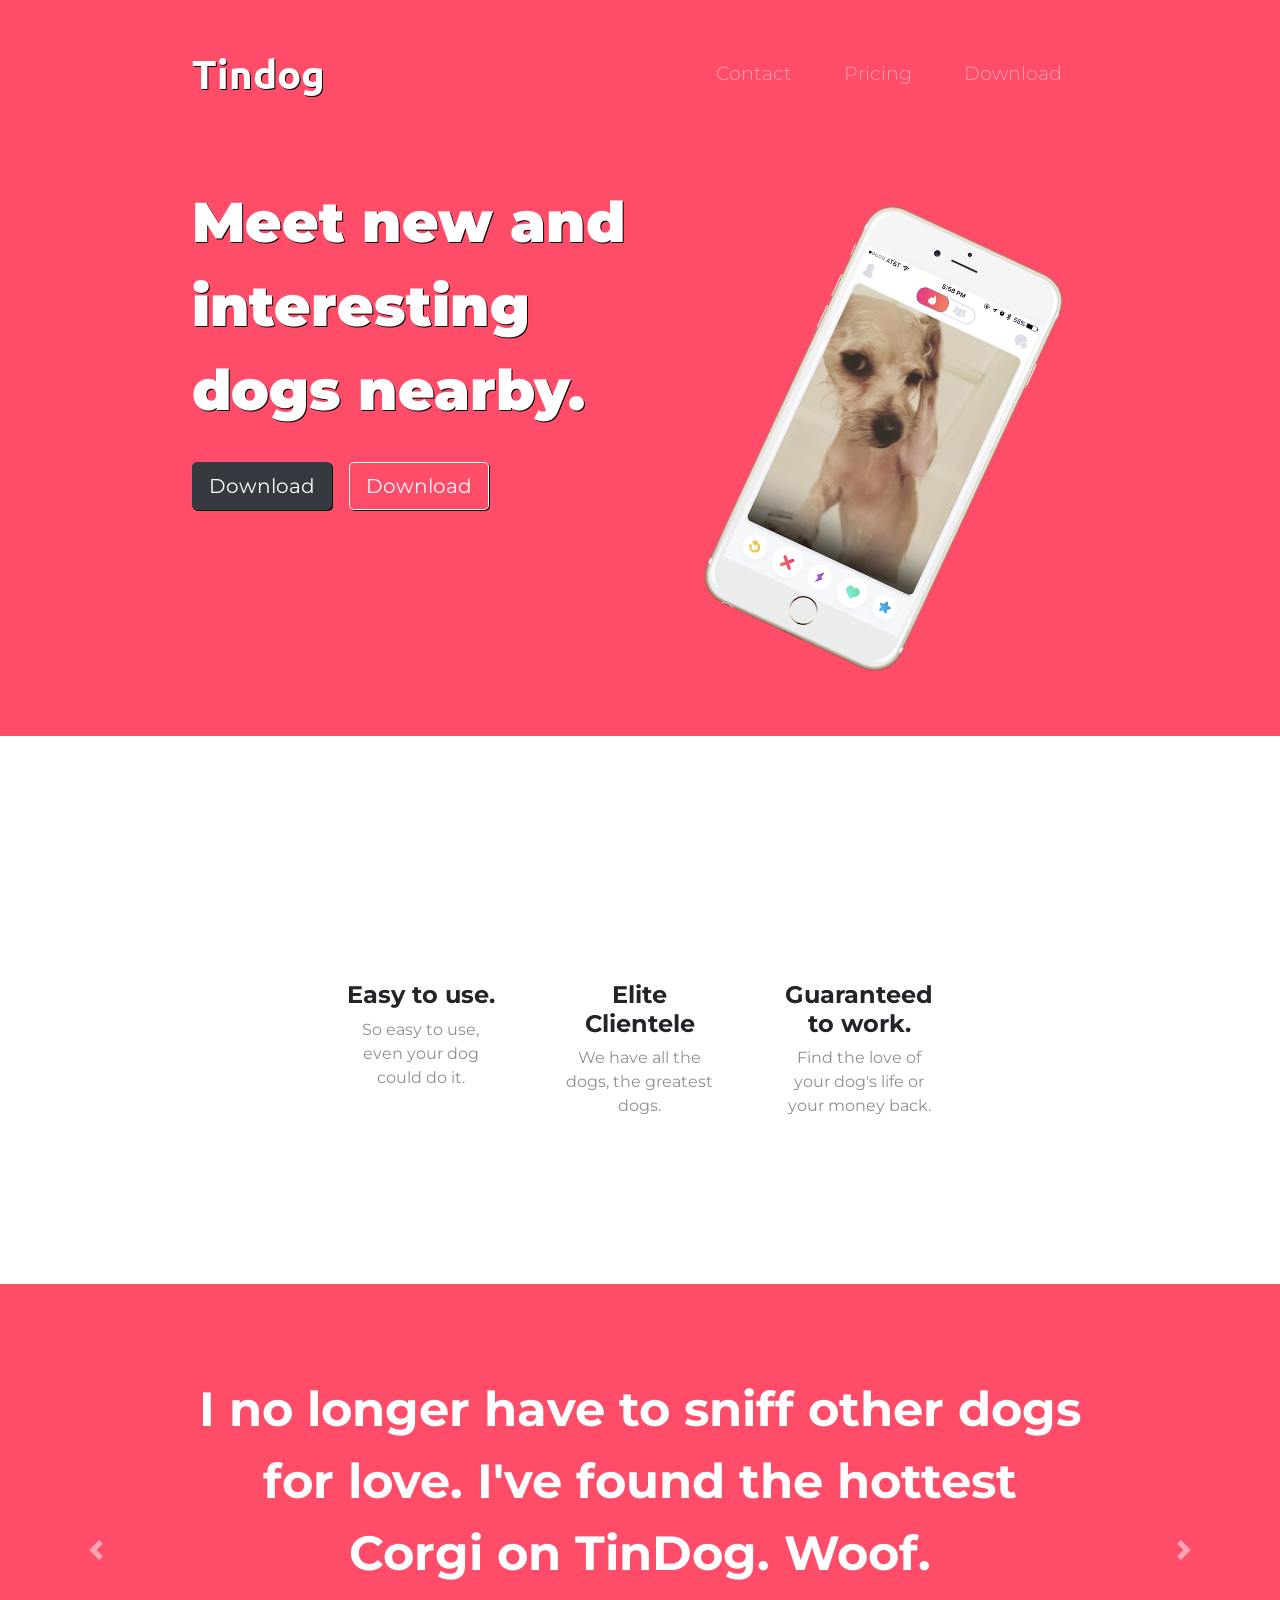
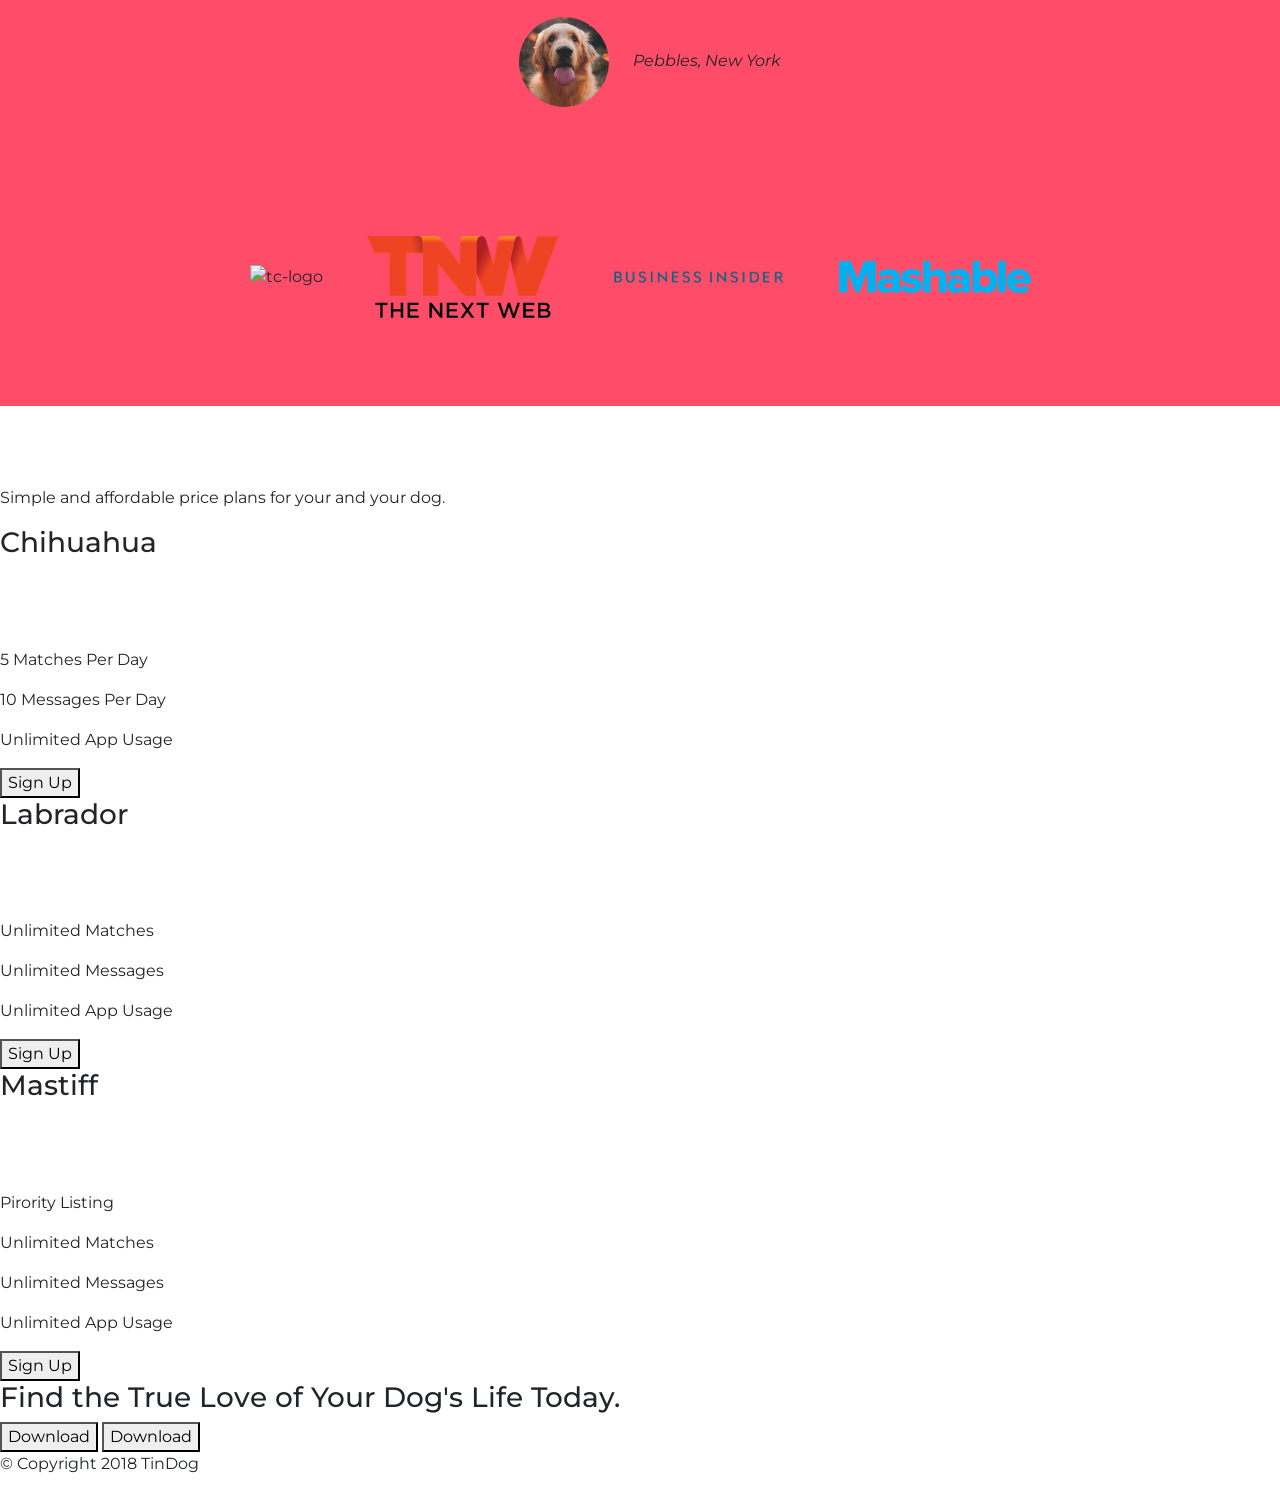
==== Tindog/index.html @ 2a0d510e "update" ====
<!DOCTYPE html>
<html>

<head>
  <meta charset="utf-8">
  <title>TinDog</title>
 
  <!---fontawesome-->
  <script src="https://kit.fontawesome.com/4350073186.js" crossorigin="anonymous"></script>
  <!--bootstrap 4 -->
  <link rel="stylesheet" href="https://maxcdn.bootstrapcdn.com/bootstrap/4.0.0/css/bootstrap.min.css"
    integrity="sha384-Gn5384xqQ1aoWXA+058RXPxPg6fy4IWvTNh0E263XmFcJlSAwiGgFAW/dAiS6JXm" crossorigin="anonymous">
  <script src="https://code.jquery.com/jquery-3.2.1.slim.min.js"
    integrity="sha384-KJ3o2DKtIkvYIK3UENzmM7KCkRr/rE9/Qpg6aAZGJwFDMVNA/GpGFF93hXpG5KkN"
    crossorigin="anonymous"></script>
  <script src="https://cdnjs.cloudflare.com/ajax/libs/popper.js/1.12.9/umd/popper.min.js"
    integrity="sha384-ApNbgh9B+Y1QKtv3Rn7W3mgPxhU9K/ScQsAP7hUibX39j7fakFPskvXusvfa0b4Q"
    crossorigin="anonymous"></script>
  <script src="https://maxcdn.bootstrapcdn.com/bootstrap/4.0.0/js/bootstrap.min.js"
    integrity="sha384-JZR6Spejh4U02d8jOt6vLEHfe/JQGiRRSQQxSfFWpi1MquVdAyjUar5+76PVCmYl"
    crossorigin="anonymous"></script>
   <!-- google font-->
   <link rel="preconnect" href="https://fonts.gstatic.com">
<link href="https://fonts.googleapis.com/css2?family=Montserrat:ital,wght@0,100;0,200;0,300;0,400;0,500;0,600;0,700;0,800;0,900;1,100;1,200;1,300;1,400;1,500;1,600;1,700;1,800;1,900&family=Ubuntu:ital,wght@0,300;0,400;0,500;0,700;1,300;1,400;1,500;1,700&display=swap" rel="stylesheet">

  <link rel="stylesheet" href="css/styles.css">

<body>

  <section id="title">
    <div class="container-fluid">
      <!-- Nav Bar -->
      <nav class="navbar navbar-expand-lg navbar-dark">
        <a class="navbar-brand " id= "brand_name" href="">Tindog</a>
        <button class="navbar-toggler" type="button" data-toggle="collapse" data-target="#navbarSupportedContent"
          aria-controls="navbarSupportedContent" aria-expanded="false" aria-label="Toggle navigation">
          <span class="navbar-toggler-icon"></span>
        </button>
        <div class="collapse navbar-collapse" id="navbarSupportedContent">
          <ul class="navbar-nav ml-auto">
            <li class="nav-item">
              <a class="nav-link" href="">Contact</a>
            </li>
            <li class="nav-item">
              <a class="nav-link" href="">Pricing</a>
            </li>
            <li class="nav-item">
              <a class="nav-link" href="">Download</a>
            </li>
          </ul>
        </div>
      </nav>

      <!-- Title -->
      <div class="row">
        <div class="col-lg-6">
          <h1>Meet new and interesting dogs nearby.</h1>
          <button class="btn btn-dark btn-lg download-btn" type="button"><i class="fab fa-apple"></i> Download</button>
          <button class="btn btn-outline-light btn-lg download-btn" type="button"><i class="fab fa-google-play"></i>
            Download</button>
        </div>
        <div class="col-lg-6">
          <img id="mobile"src="images/iphone6.png" alt="iphone-mockup">
        </div>
      </div>
    </div>
  </section>


  <!-- Features -->

  <section id="features">
    <div class="container-fluid">
      <div class="row">
      <div class="featurebox col-lg-4"> 
      <i class="fas fa-check-circle iconx"></i>
      <h3>Easy to use.</h3>
      <p>So easy to use, even your dog could do it.</p>
      </div>
      <div class="featurebox col-lg-4">
        <i class="fas fa-bullseye iconx"></i>
      <h3>Elite Clientele</h3>
      <p>We have all the dogs, the greatest dogs.</p>
      </div>
      <div class="featurebox col-lg-4">
      <i class="fas fa-heart iconx"></i>
      <h3>Guaranteed to work.</h3>
      <p>Find the love of your dog's life or your money back.</p>
      </div>
  </div>
</div>
  </section>


  <!-- Testimonials -->

  <section id="testimonials">
    <div id="testimonial-carousel" class="carousel slide" data-ride="carousel">
      <div class="carousel-inner">
        <div class="carousel-item active">
          <h2>I no longer have to sniff other dogs for love. I've found the hottest Corgi on TinDog. Woof.</h2>
          <img class="testimonial-image" src="images/dog-img.jpg" alt="dog-profile">
          <em>Pebbles, New York</em>
        </div>
        <div class="carousel-item">
          <h2 class="testimonial-text">My dog used to be so lonely, but with TinDog's help, they've found the love of their life. I think.</h2>
          <img class="testimonial-image" src="images/lady-img.jpg" alt="lady-profile">
          <em>Beverly, Illinois</em>
        </div>
      </div>
      <a class="carousel-control-prev" href="#testimonial-carousel" role="button" data-slide="prev">
        <span class="carousel-control-prev-icon"></span>
        
      </a>
      <a class="carousel-control-next" href="#testimonial-carousel" role="button" data-slide="next">
        <span class="carousel-control-next-icon"></span>
      </a>
    </div>

    

     

  </section>


  <!-- Press -->

  <section id="press">
    <img class="press-img" src="images/techcrunch.png" alt="tc-logo">
    <img class="press-img" src="images/tnw.png" alt="tnw-logo">
    <img class="press-img" src="images/bizinsider.png" alt="biz-insider-logo">
    <img class="press-img" src="images/mashable.png" alt="mashable-logo">

  </section>


  <!-- Pricing -->

  <section id="pricing">

    <h2>A Plan for Every Dog's Needs</h2>
    <p>Simple and affordable price plans for your and your dog.</p>


    <h3>Chihuahua</h3>
    <h2>Free</h2>
    <p>5 Matches Per Day</p>
    <p>10 Messages Per Day</p>
    <p>Unlimited App Usage</p>
    <button type="button">Sign Up</button>


    <h3>Labrador</h3>
    <h2>$49 / mo</h2>
    <p>Unlimited Matches</p>
    <p>Unlimited Messages</p>
    <p>Unlimited App Usage</p>
    <button type="button">Sign Up</button>


    <h3>Mastiff</h3>
    <h2>$99 / mo</h2>
    <p>Pirority Listing</p>
    <p>Unlimited Matches</p>
    <p>Unlimited Messages</p>
    <p>Unlimited App Usage</p>
    <button type="button">Sign Up</button>

  </section>


  <!-- Call to Action -->

  <section id="cta">

    <h3>Find the True Love of Your Dog's Life Today.</h3>
    <button type="button">Download</button>
    <button type="button">Download</button>

  </section>


  <!-- Footer -->

  <footer id="footer">

    <p>© Copyright 2018 TinDog</p>

  </footer>


</body>

</html>
---- Tindog/css/styles.css ----
body{
    font-family: 'Montserrat';
}
#title{
    background-color: #ff4c68;
    color: white;
}
h1{
    font-size: 3.5rem;
    font-weight: 900;
    line-height: 1.5;
    text-shadow: 1px 1px black;
}
h2{
    color:#fff;
    font-family: "Montserrat";
    font-size: 3rem;
    font-weight: bold;
    line-height: 1.5;

}
.container-fluid{
    padding: 3% 15%;
}



 /* Navigation Bar */
.navbar{
    padding: 0 0 4.5rem;
}
.navbar-brand{
    font-family: "Ubuntu";
    font-size: 2.5rem;
    font-weight: bold;
    text-shadow: 1px 1px black;
}
.nav-item{
    padding: 0 18px;
}
.nav-link{
    font-size: 1.2rem;
    font-family: "Montserrat";
    font-weight: 300;

}

    /* Download Button */
.download-btn{
    margin: 5% 3% 5% 0;
    box-shadow: 1px 1px black;

}
    /* Title Image */
#mobile{
    margin: 2.5em 7.5em ;
    width: 50%;
    transform: rotate(25deg);
}
    /* SECTION FEATURES */
#features{
    padding: 7% 15%;
    text-align: center;
}
#features h3{
    font-family:"Montserrat";
    font-weight: bold;
    font-size: 1.5rem;
}
#features p{
    color:#8f8f8f;


}
.featurebox{
        padding: 5%;
}
.iconx{
    color: #efB172;
    font-size: 4rem;
    margin: 10%;
}
.iconx:hover{
    color: #ff4c68;
}


            /* TESTIMONIAL SECTION */

#testimonials{
    
    text-align: center;
    background-color: #ff4c68;
}            
.testimonial-image{
    width:10%;
    border-radius: 100%;
    margin:20px;
}

.carousel-item{
    padding: 7% 15%;
}
        /* PRESS */

#press{
    background-color: #ff4c68;
text-align: center;
padding-bottom: 3%;
}
.press-img{
    width: 15%;
    margin: 20px 20px 50px;


}
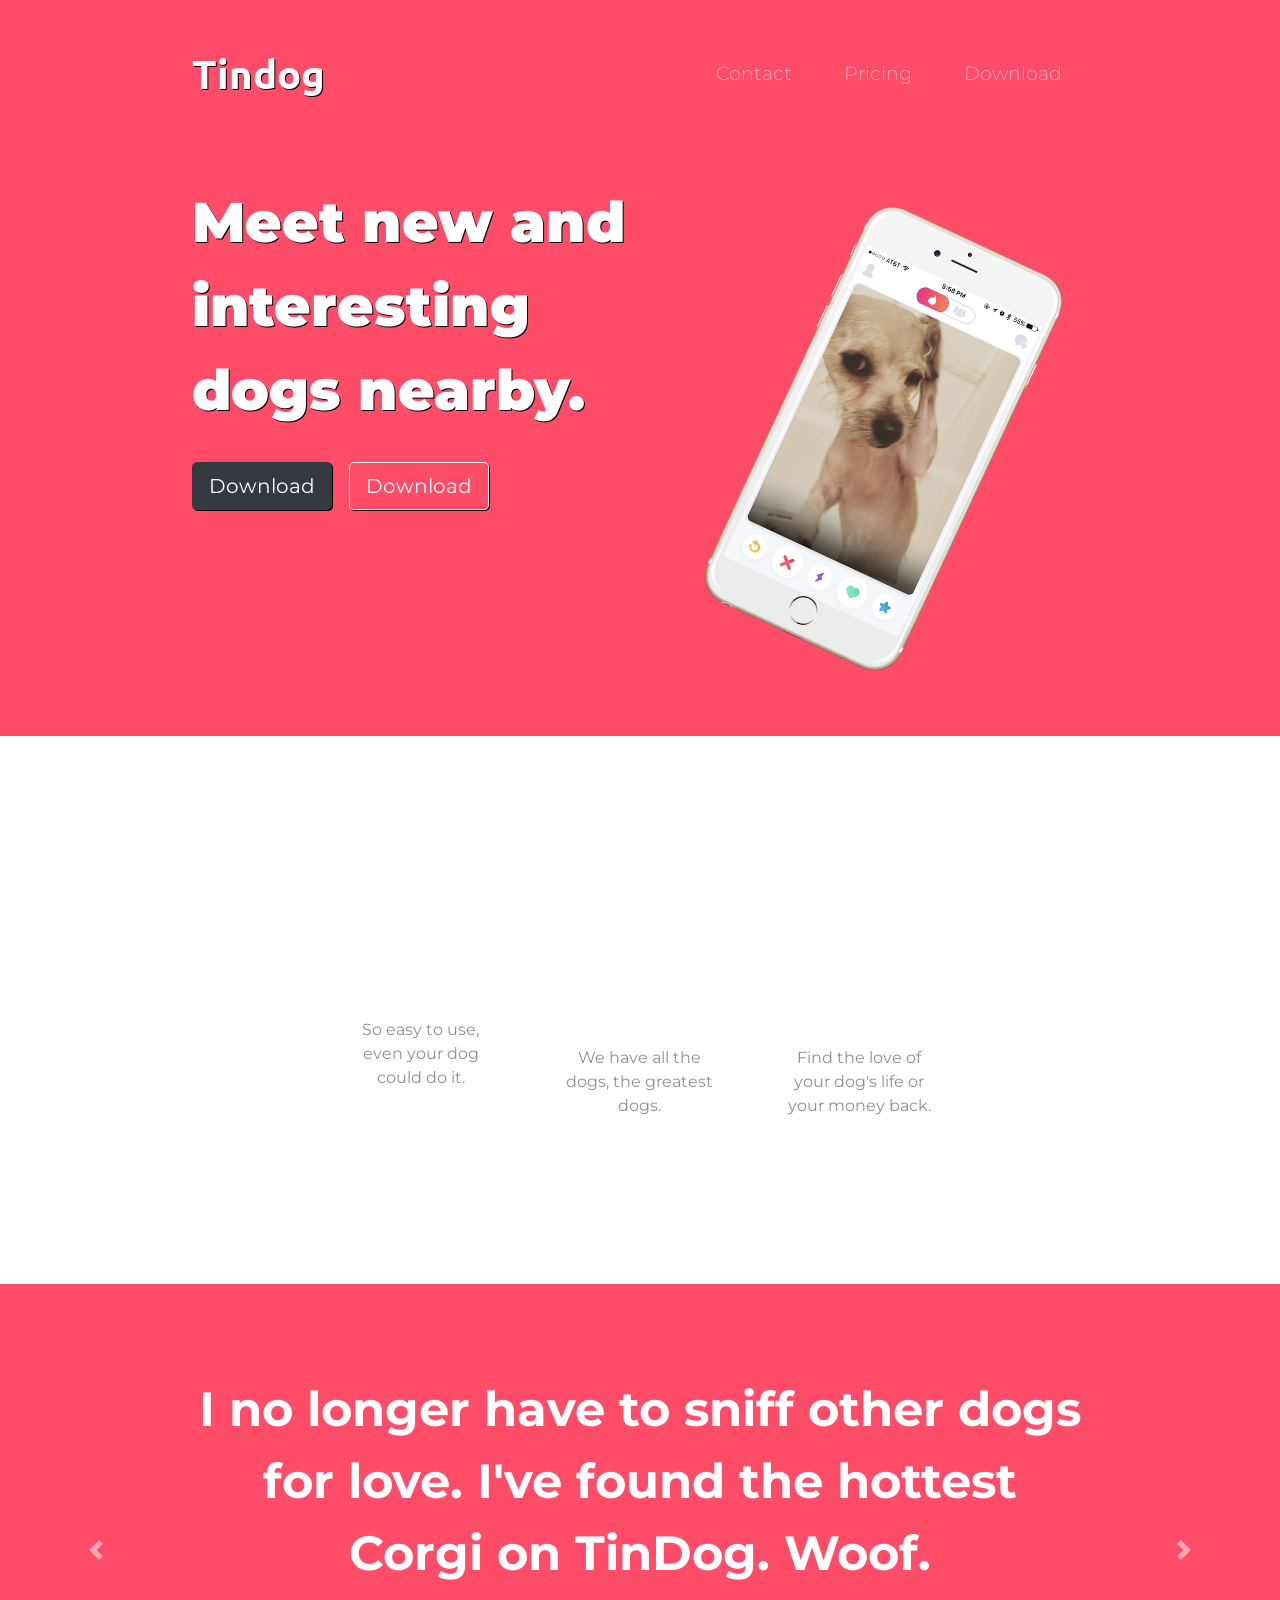
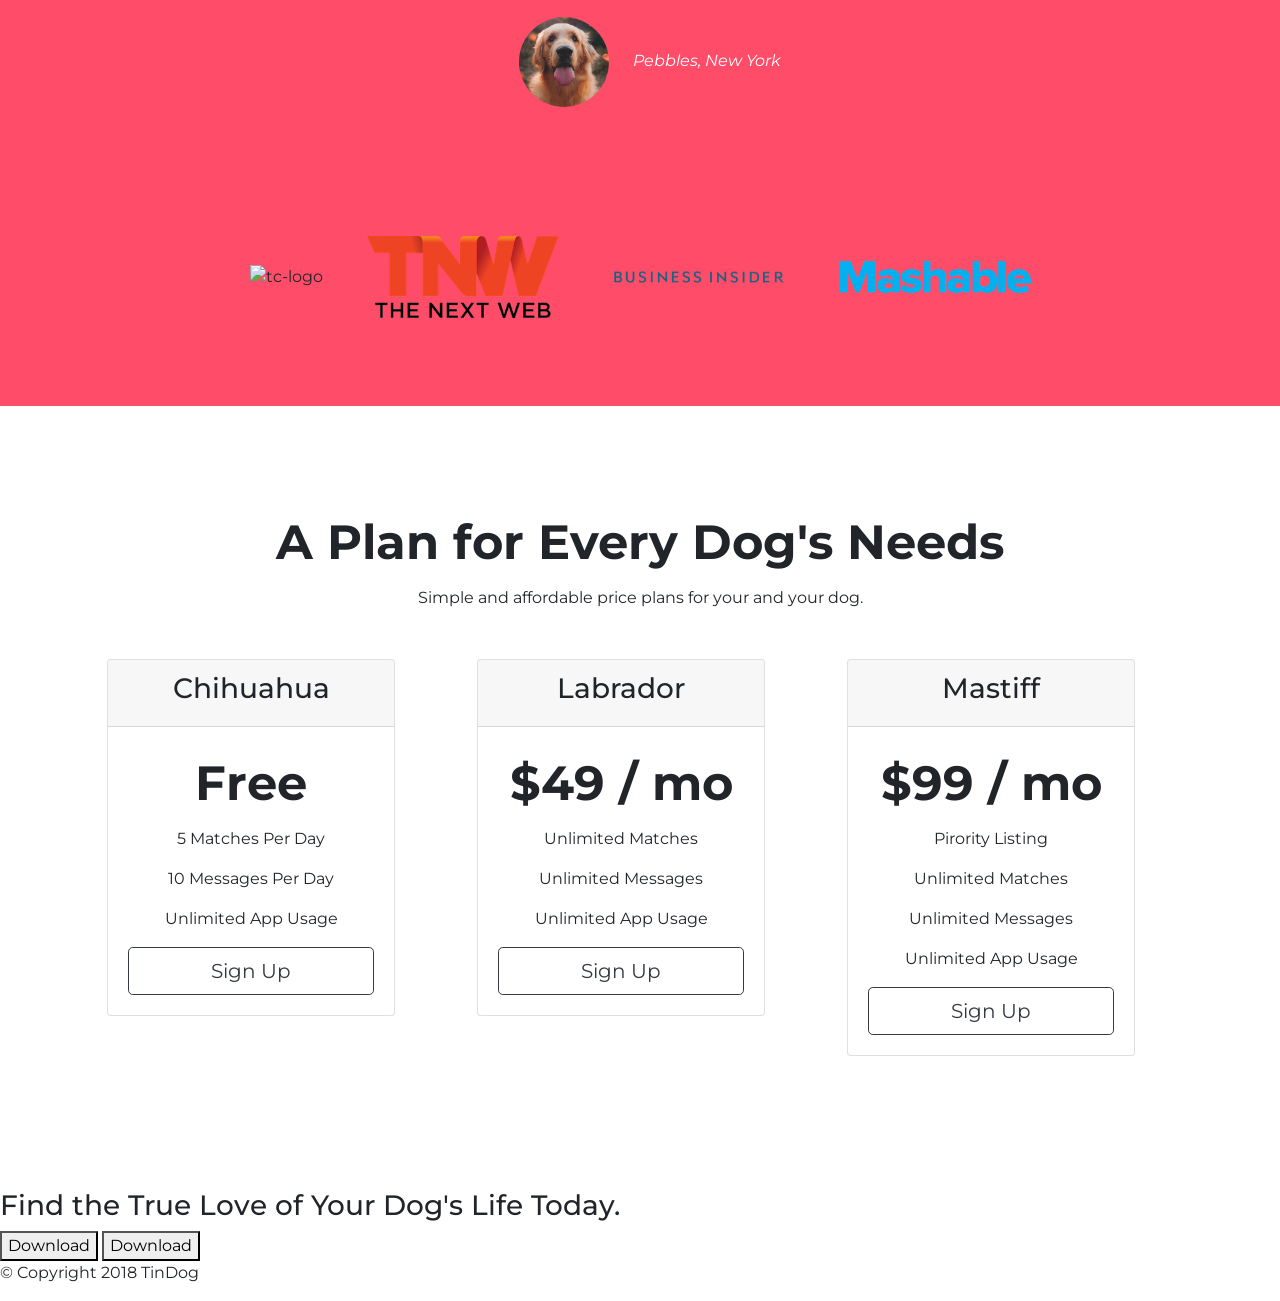
==== commit 8286f4ac: "update" ====
--- a/Tindog/index.html
+++ b/Tindog/index.html
@@ -142,31 +142,54 @@
     <h2>A Plan for Every Dog's Needs</h2>
     <p>Simple and affordable price plans for your and your dog.</p>
 
-
-    <h3>Chihuahua</h3>
-    <h2>Free</h2>
-    <p>5 Matches Per Day</p>
-    <p>10 Messages Per Day</p>
-    <p>Unlimited App Usage</p>
-    <button type="button">Sign Up</button>
-
-
-    <h3>Labrador</h3>
-    <h2>$49 / mo</h2>
-    <p>Unlimited Matches</p>
-    <p>Unlimited Messages</p>
-    <p>Unlimited App Usage</p>
-    <button type="button">Sign Up</button>
-
-
-    <h3>Mastiff</h3>
-    <h2>$99 / mo</h2>
-    <p>Pirority Listing</p>
-    <p>Unlimited Matches</p>
-    <p>Unlimited Messages</p>
-    <p>Unlimited App Usage</p>
-    <button type="button">Sign Up</button>
-
+    <div class="row">
+    
+    <div class="pricing-column col-lg-4 col-md-6">
+    <div class="card" style="width: 18rem;">
+      <div class="card-header">
+        <h3>Chihuahua</h3>
+      </div>
+      <div class="card-body">
+        <h2>Free</h2>
+        <p>5 Matches Per Day</p>
+        <p>10 Messages Per Day</p>
+        <p>Unlimited App Usage</p>
+        <button class="btn btn-block btn-lg btn-outline-dark " type="button">Sign Up</button>
+      </div>
+    </div></div>
+
+    <div class="pricing-column col-lg-4 col-md-6">
+    <div class="card" style="width: 18rem;">
+      <div class="card-header">
+        <h3>Labrador</h3>
+      </div>
+      <div class="card-body">
+        <h2>$49 / mo</h2>
+        <p>Unlimited Matches</p>
+        <p>Unlimited Messages</p>
+        <p>Unlimited App Usage</p>
+        <button class="btn btn-block btn-lg btn-outline-dark " type="button">Sign Up</button>    
+      </div>
+    </div></div>
+    
+    
+    <div class="pricing-column col-lg-4">
+    <div class="card" style="width: 18rem;">
+      <div class="card-header">
+        <h3>Mastiff</h3>
+      </div>
+      <div class="card-body">
+        <h2>$99 / mo</h2>
+        <p>Pirority Listing</p>
+        <p>Unlimited Matches</p>
+        <p>Unlimited Messages</p>
+        <p>Unlimited App Usage</p>
+        <button class="btn btn-block btn-lg btn-outline-dark " type="button">Sign Up</button>
+      </div>
+    </div></div>
+  </div>
+    
+    
   </section>
 
 
--- a/Tindog/css/styles.css
+++ b/Tindog/css/styles.css
@@ -12,7 +12,7 @@
     text-shadow: 1px 1px black;
 }
 h2{
-    color:#fff;
+    
     font-family: "Montserrat";
     font-size: 3rem;
     font-weight: bold;
@@ -59,6 +59,7 @@
 }
     /* SECTION FEATURES */
 #features{
+    color:#fff;
     padding: 7% 15%;
     text-align: center;
 }
@@ -88,7 +89,7 @@
             /* TESTIMONIAL SECTION */
 
 #testimonials{
-    
+    color:#fff;
     text-align: center;
     background-color: #ff4c68;
 }            
@@ -112,5 +113,17 @@
     width: 15%;
     margin: 20px 20px 50px;
 
+}
+
+                /* PRCICING SECTION */
+
+#pricing{
+
+    text-align: center;
+    padding:100px;
+}
+.pricing-column{
+    min-height: ;
+    padding:3% 2% ;
 
 }
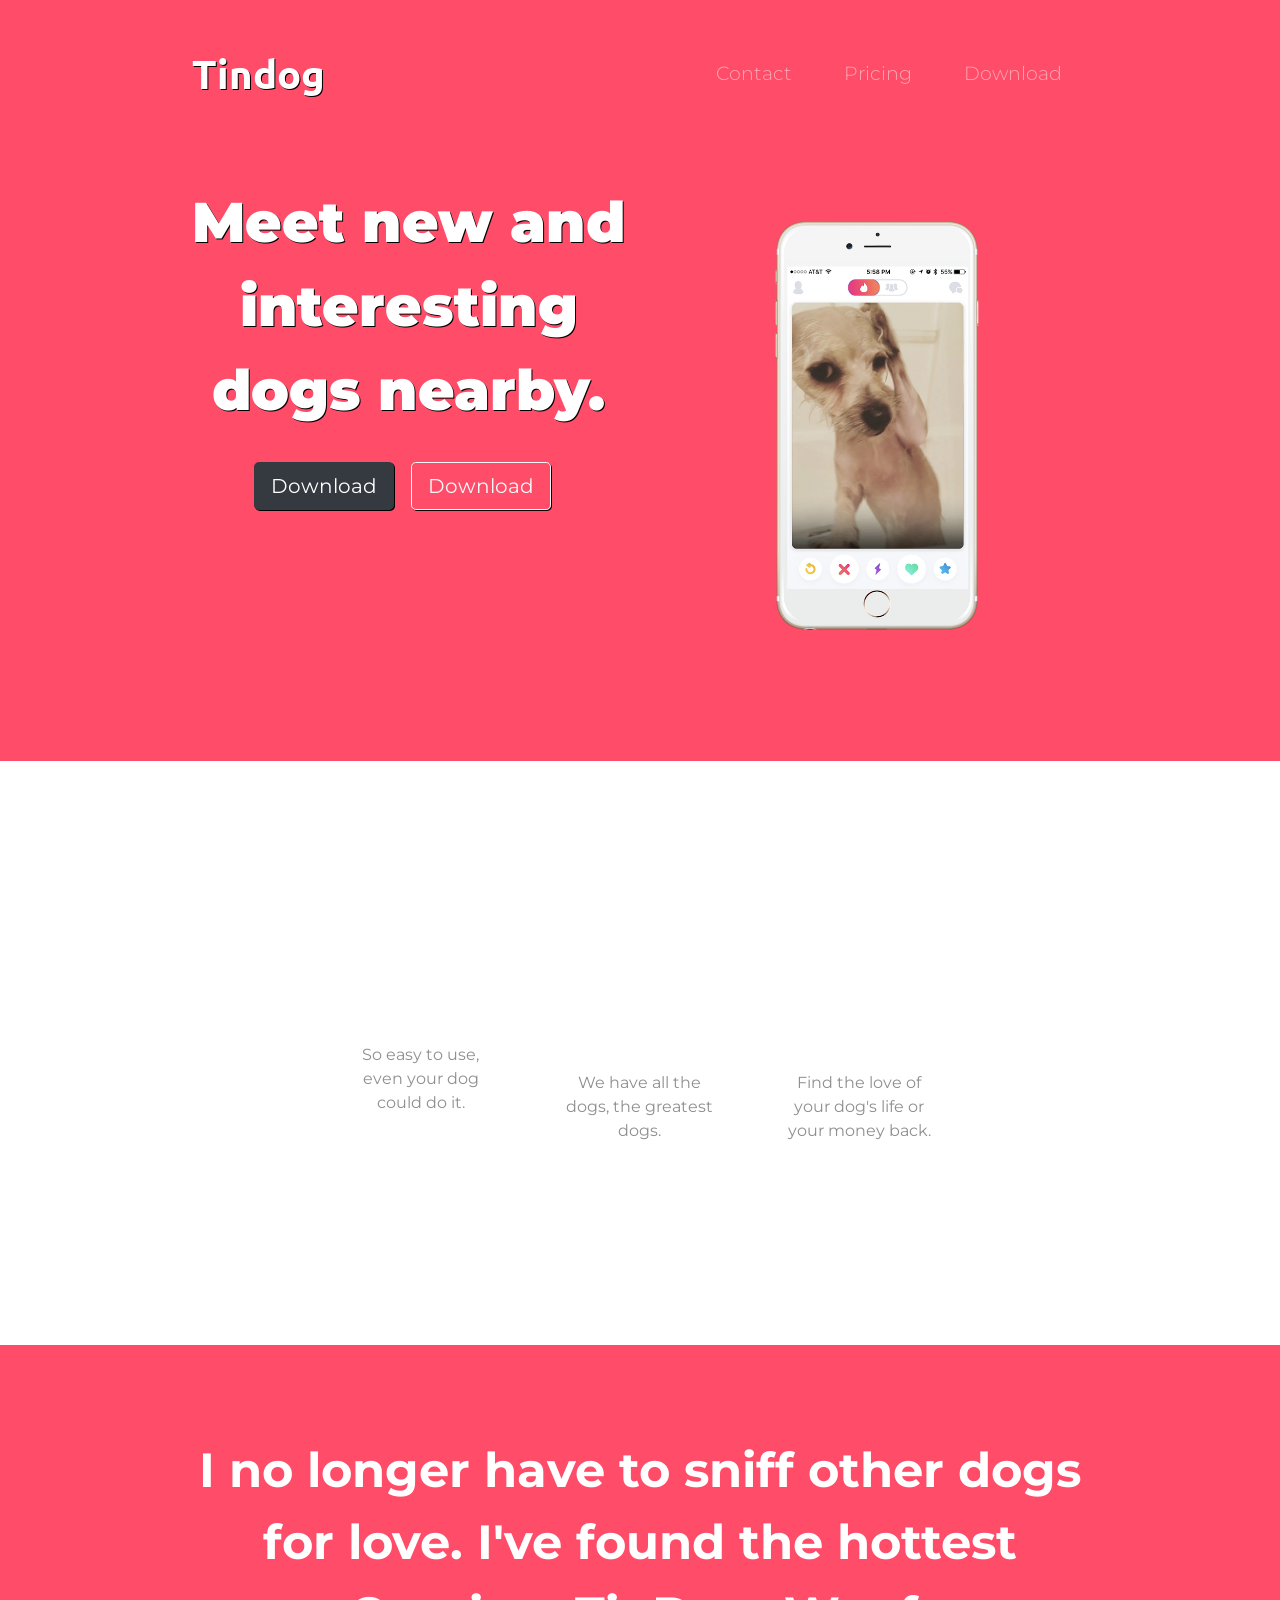
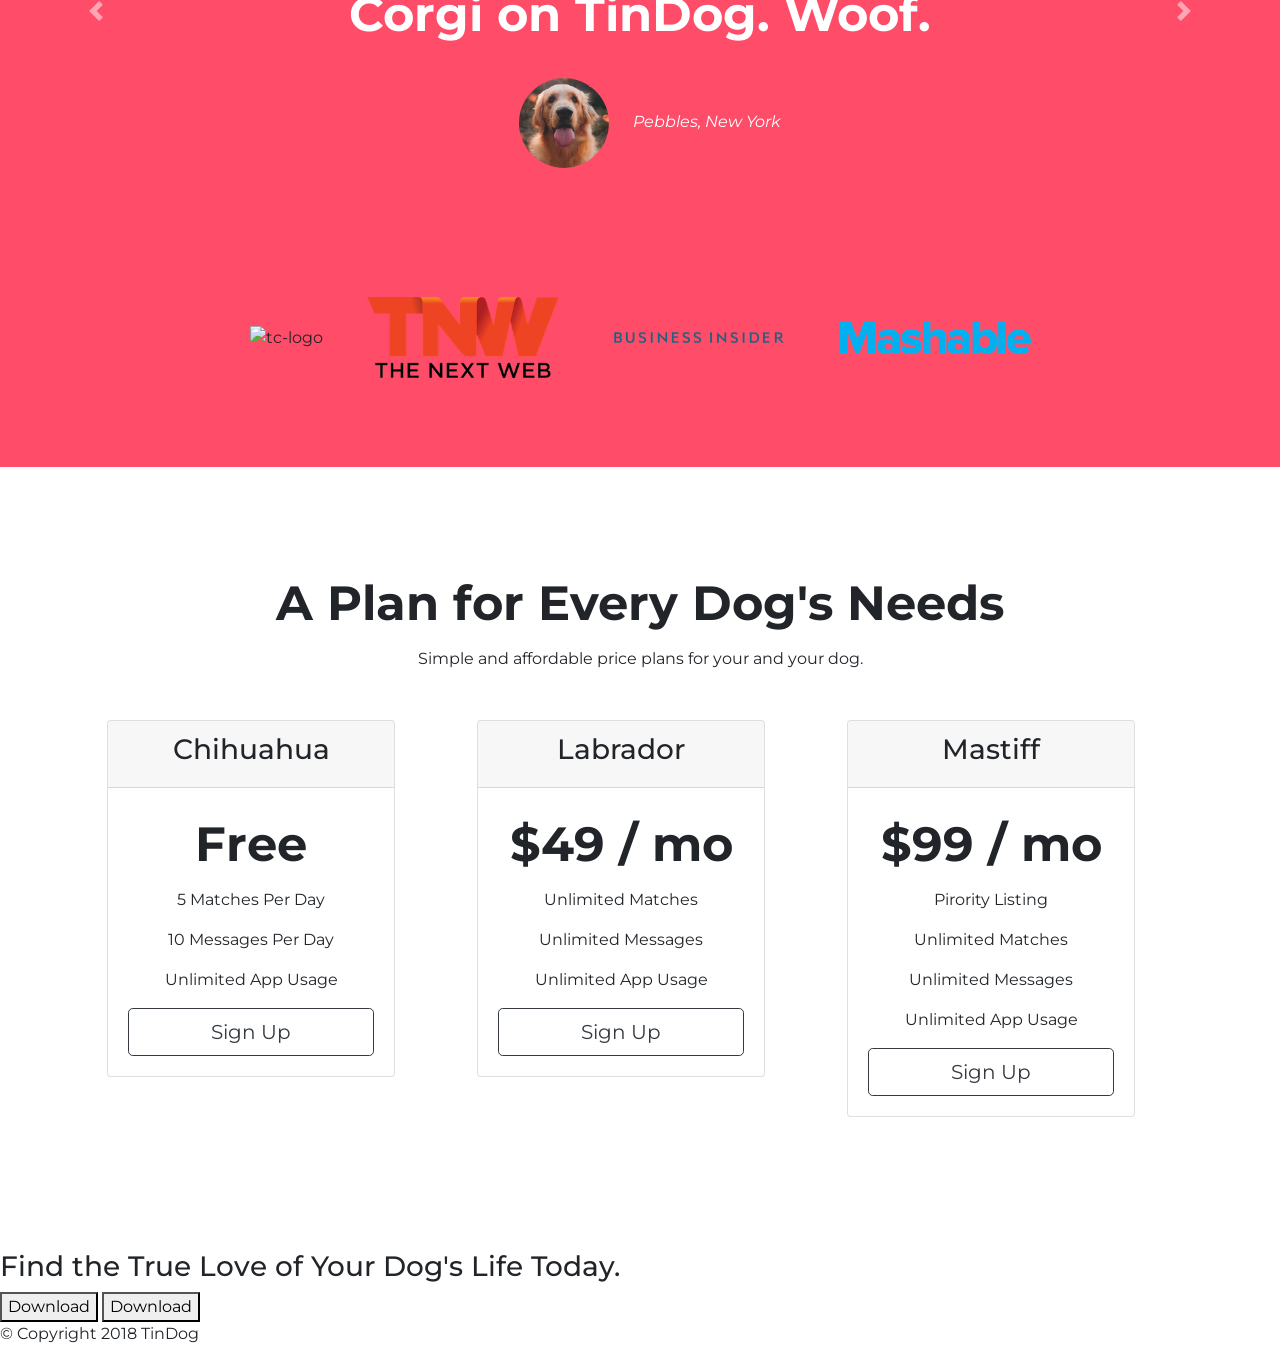
==== commit 1354a096: "update" ====
--- a/Tindog/index.html
+++ b/Tindog/index.html
@@ -59,7 +59,7 @@
           <button class="btn btn-outline-light btn-lg download-btn" type="button"><i class="fab fa-google-play"></i>
             Download</button>
         </div>
-        <div class="col-lg-6">
+        <div class="col-lg-6 ">
           <img id="mobile"src="images/iphone6.png" alt="iphone-mockup">
         </div>
       </div>
--- a/Tindog/css/styles.css
+++ b/Tindog/css/styles.css
@@ -20,7 +20,7 @@
 
 }
 .container-fluid{
-    padding: 3% 15%;
+    padding: 3% 15% 7%;
 }
 
 
@@ -53,15 +53,21 @@
 }
     /* Title Image */
 #mobile{
+    position: absolute;
+    right: 30%;
     margin: 2.5em 7.5em ;
-    width: 50%;
+    width: 47%;
     transform: rotate(25deg);
+    
 }
     /* SECTION FEATURES */
 #features{
+    background-color: #fff;
     color:#fff;
     padding: 7% 15%;
     text-align: center;
+    position: relative;
+    
 }
 #features h3{
     font-family:"Montserrat";
@@ -126,4 +132,17 @@
     min-height: ;
     padding:3% 2% ;
 
+}
+
+@media (max-width: 1340px) {
+    #title{
+        text-align: center;
+    }
+    #mobile{
+        position: static;
+        transform: rotate(0deg);
+        size:40%;
+    }
+    
+    
 }
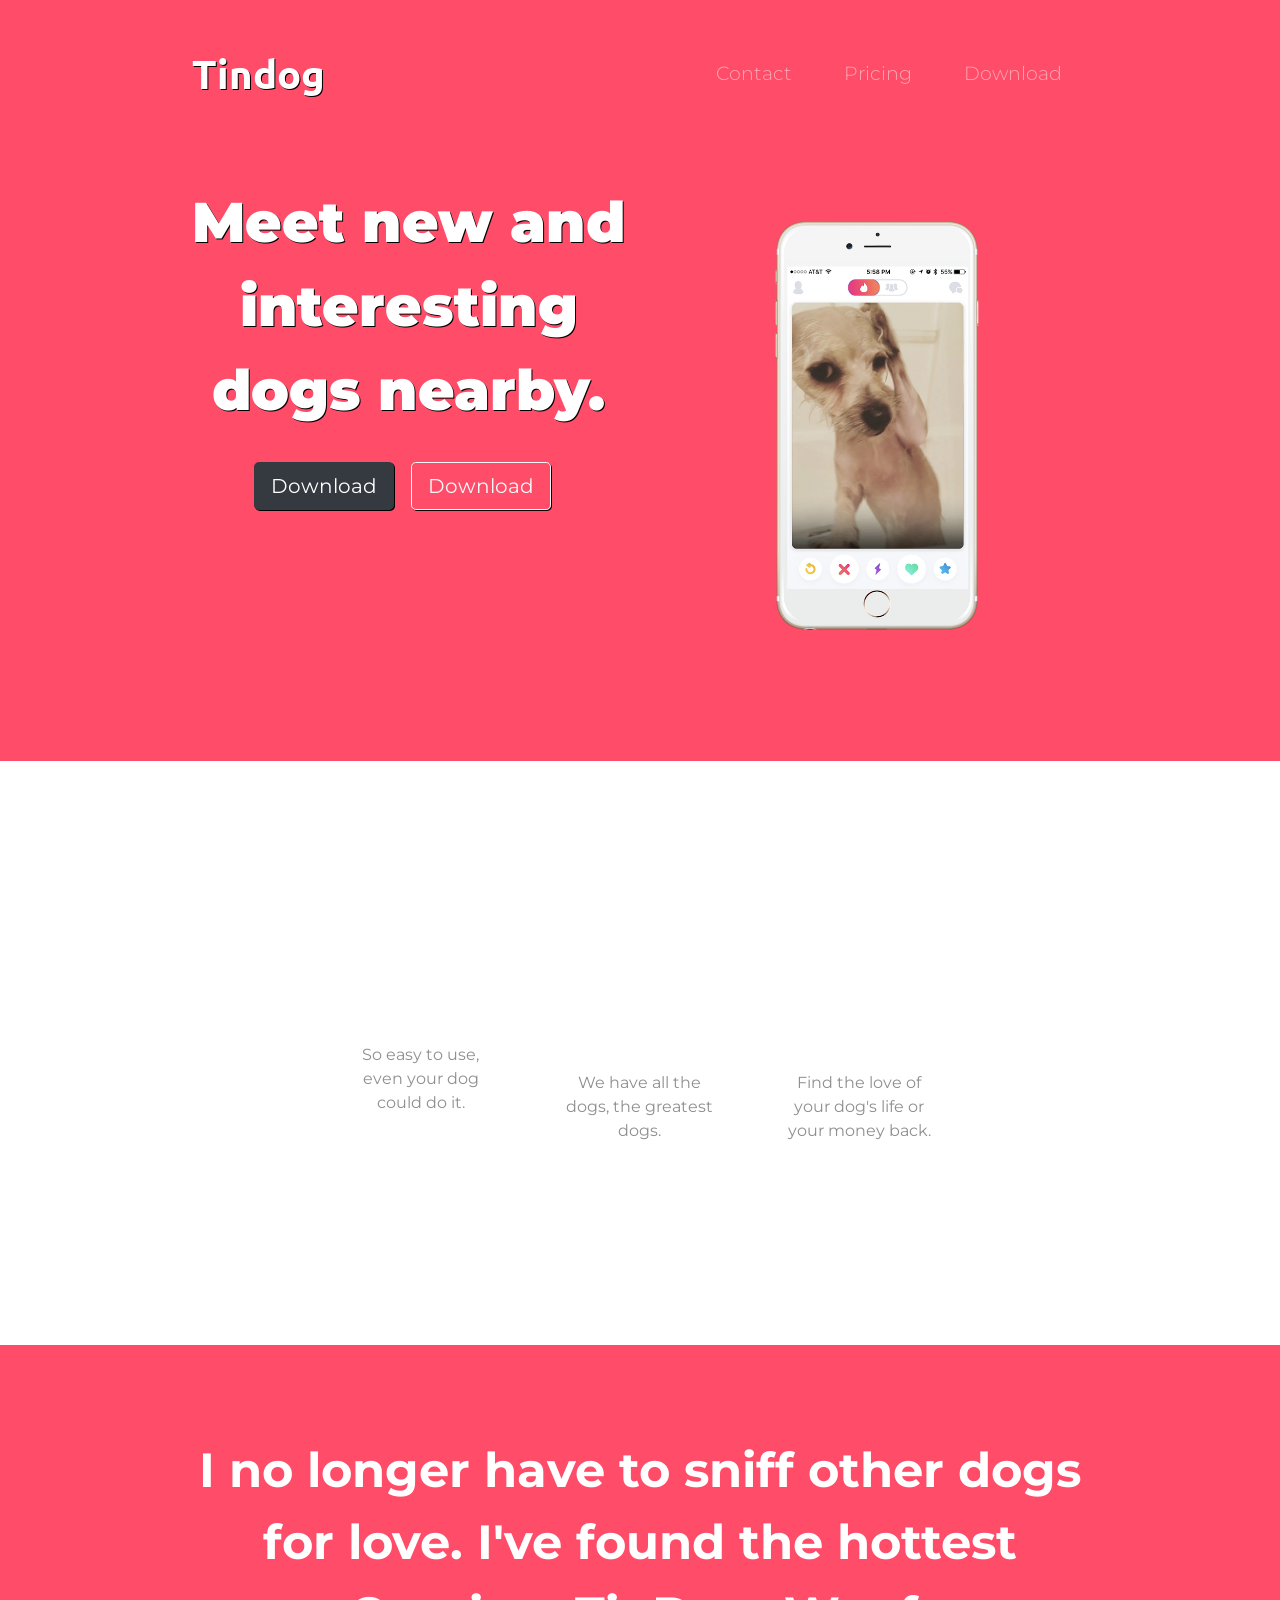
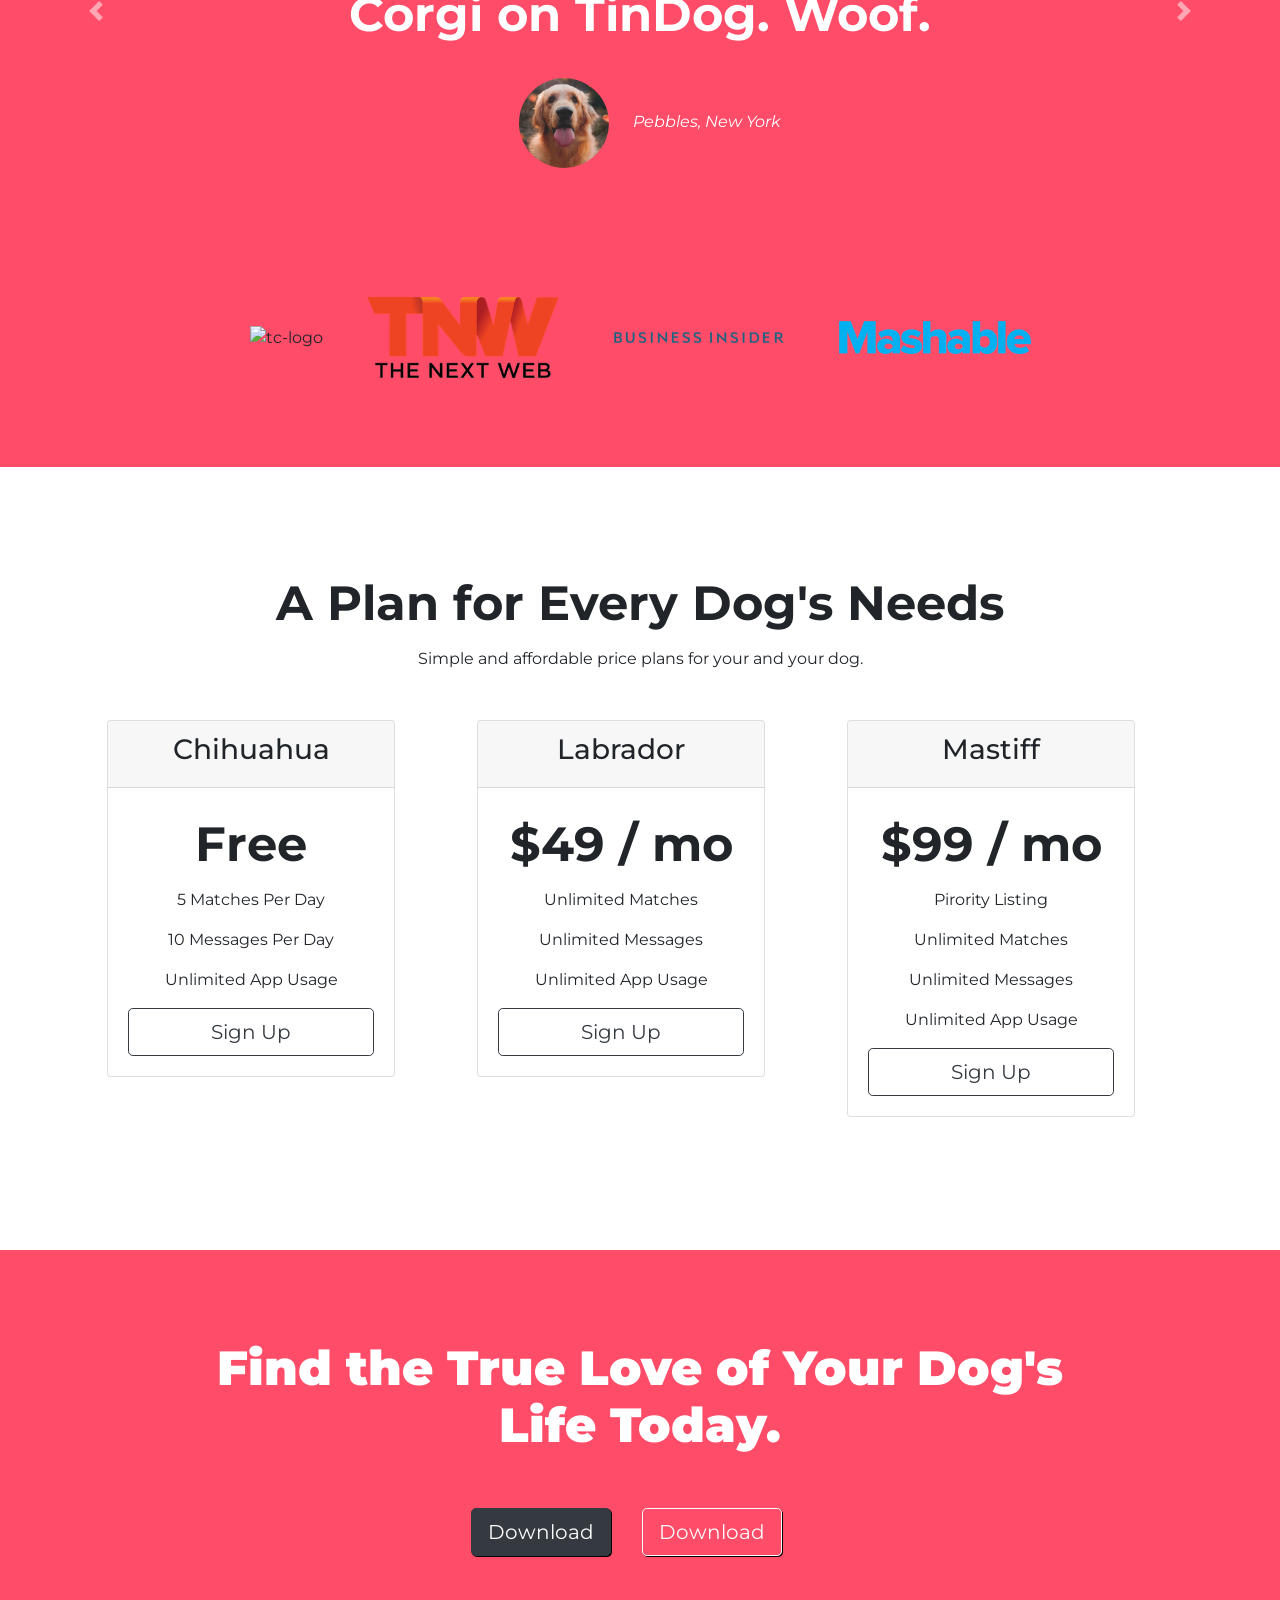
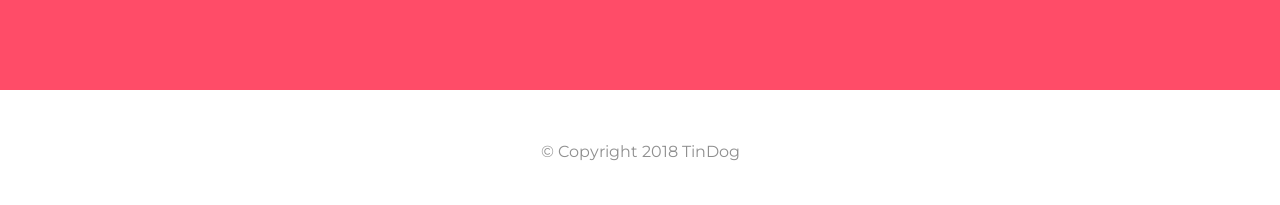
==== commit d43dd444: "update" ====
--- a/Tindog/index.html
+++ b/Tindog/index.html
@@ -56,8 +56,7 @@
         <div class="col-lg-6">
           <h1>Meet new and interesting dogs nearby.</h1>
           <button class="btn btn-dark btn-lg download-btn" type="button"><i class="fab fa-apple"></i> Download</button>
-          <button class="btn btn-outline-light btn-lg download-btn" type="button"><i class="fab fa-google-play"></i>
-            Download</button>
+          <button class="btn btn-outline-light btn-lg download-btn" type="button"><i class="fab fa-google-play"></i> Download</button>
         </div>
         <div class="col-lg-6 ">
           <img id="mobile"src="images/iphone6.png" alt="iphone-mockup">
@@ -198,8 +197,9 @@
   <section id="cta">
 
     <h3>Find the True Love of Your Dog's Life Today.</h3>
-    <button type="button">Download</button>
-    <button type="button">Download</button>
+    <button class="btn btn-dark btn-lg download-btn" type="button"><i class="fab fa-apple"></i> Download</button>
+    <button class="btn btn-outline-light btn-lg download-btn" type="button"><i class="fab fa-google-play"></i> Download</button>
+  
 
   </section>
 
@@ -207,7 +207,10 @@
   <!-- Footer -->
 
   <footer id="footer">
-
+    <i class="fab fa-facebook-f"></i>
+    <i class="fab fa-twitter"></i>
+    <i class="fab fa-instagram"></i>
+    <i class="fas fa-envelope"></i>
     <p>© Copyright 2018 TinDog</p>
 
   </footer>
--- a/Tindog/css/styles.css
+++ b/Tindog/css/styles.css
@@ -134,6 +134,29 @@
 
 }
 
+            /* CTA Section */
+#cta{
+    color: #fff;
+    padding: 7% 15%;
+    text-align: center;
+    background-color: #ff4c68;
+}
+#cta h3{
+    font-family: "Montserrat";
+    font-weight: 900;
+    font-size: 3rem;
+}
+                /* FOOTER SECTION */
+#footer{
+    padding: 2% 15%;
+    text-align: center;
+    color:#8f8f8f
+}
+#footer i{
+    padding: 4px;
+}
+
+
 @media (max-width: 1340px) {
     #title{
         text-align: center;
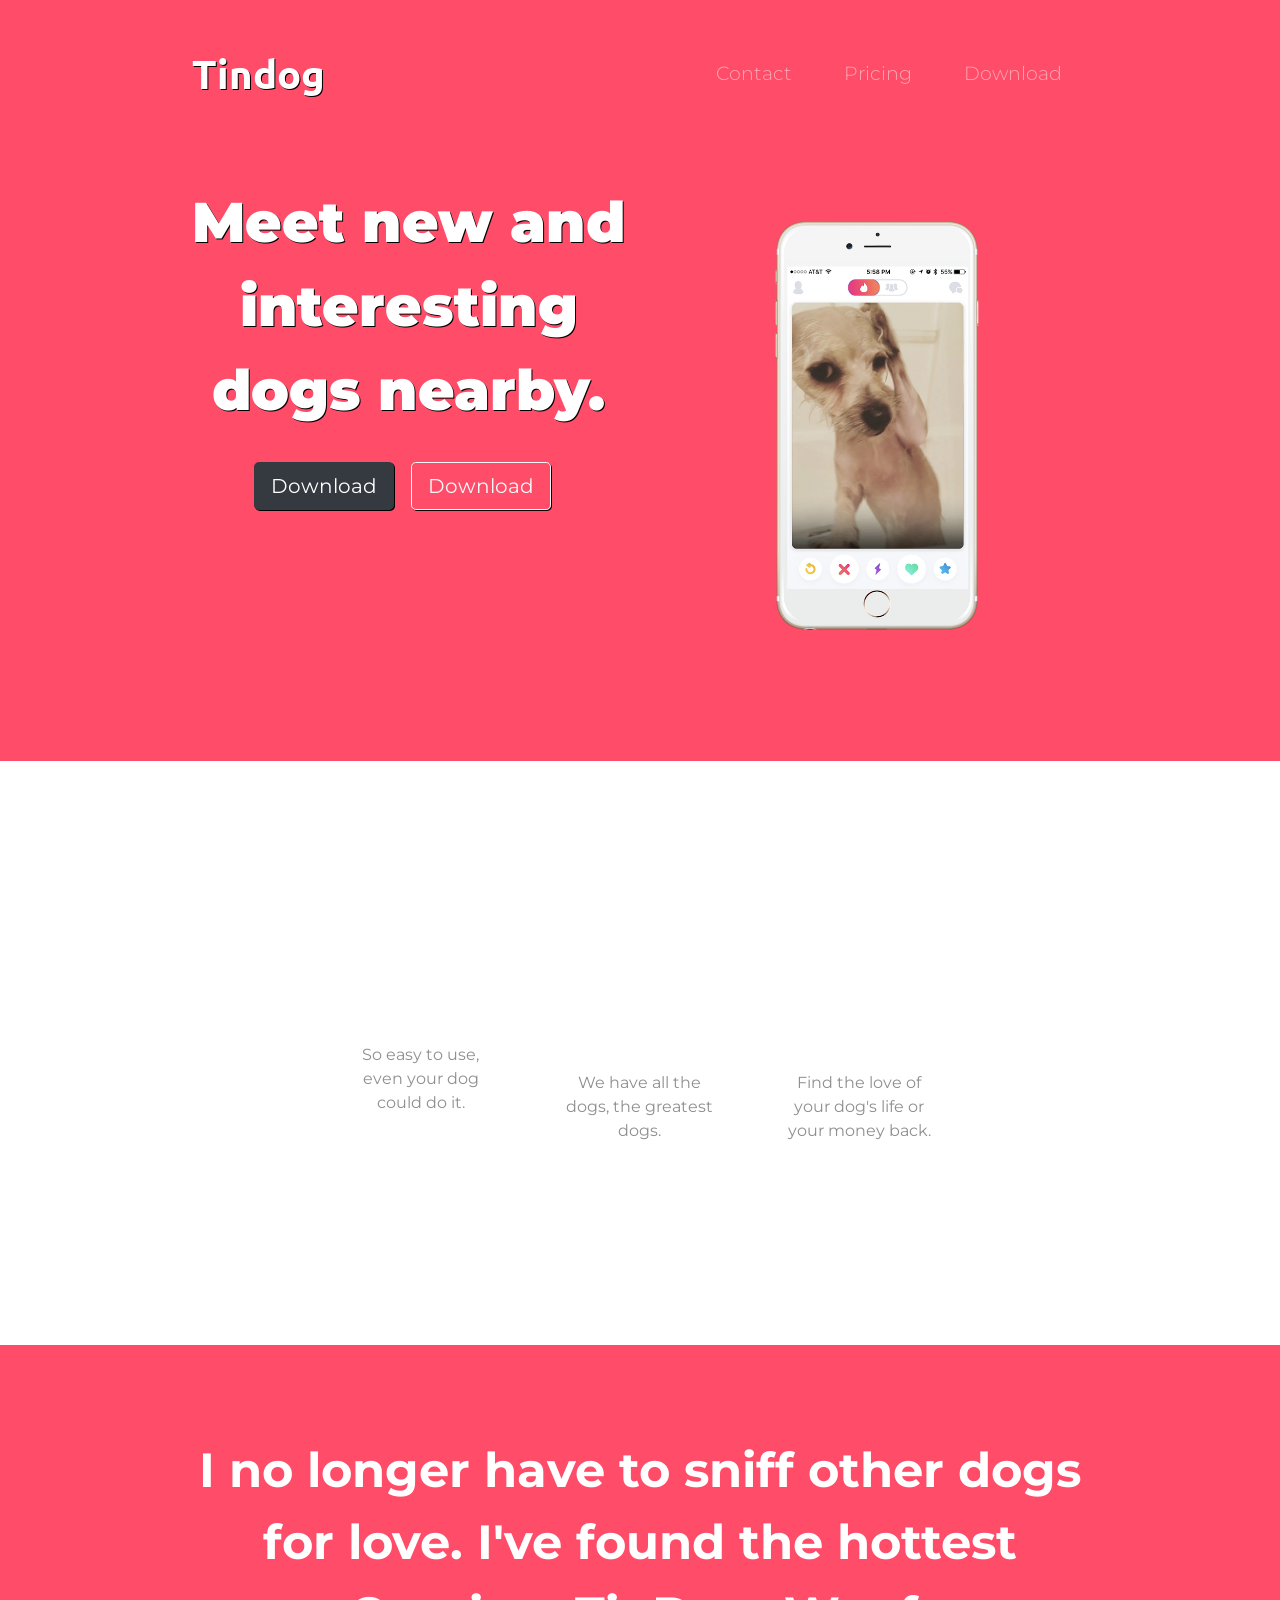
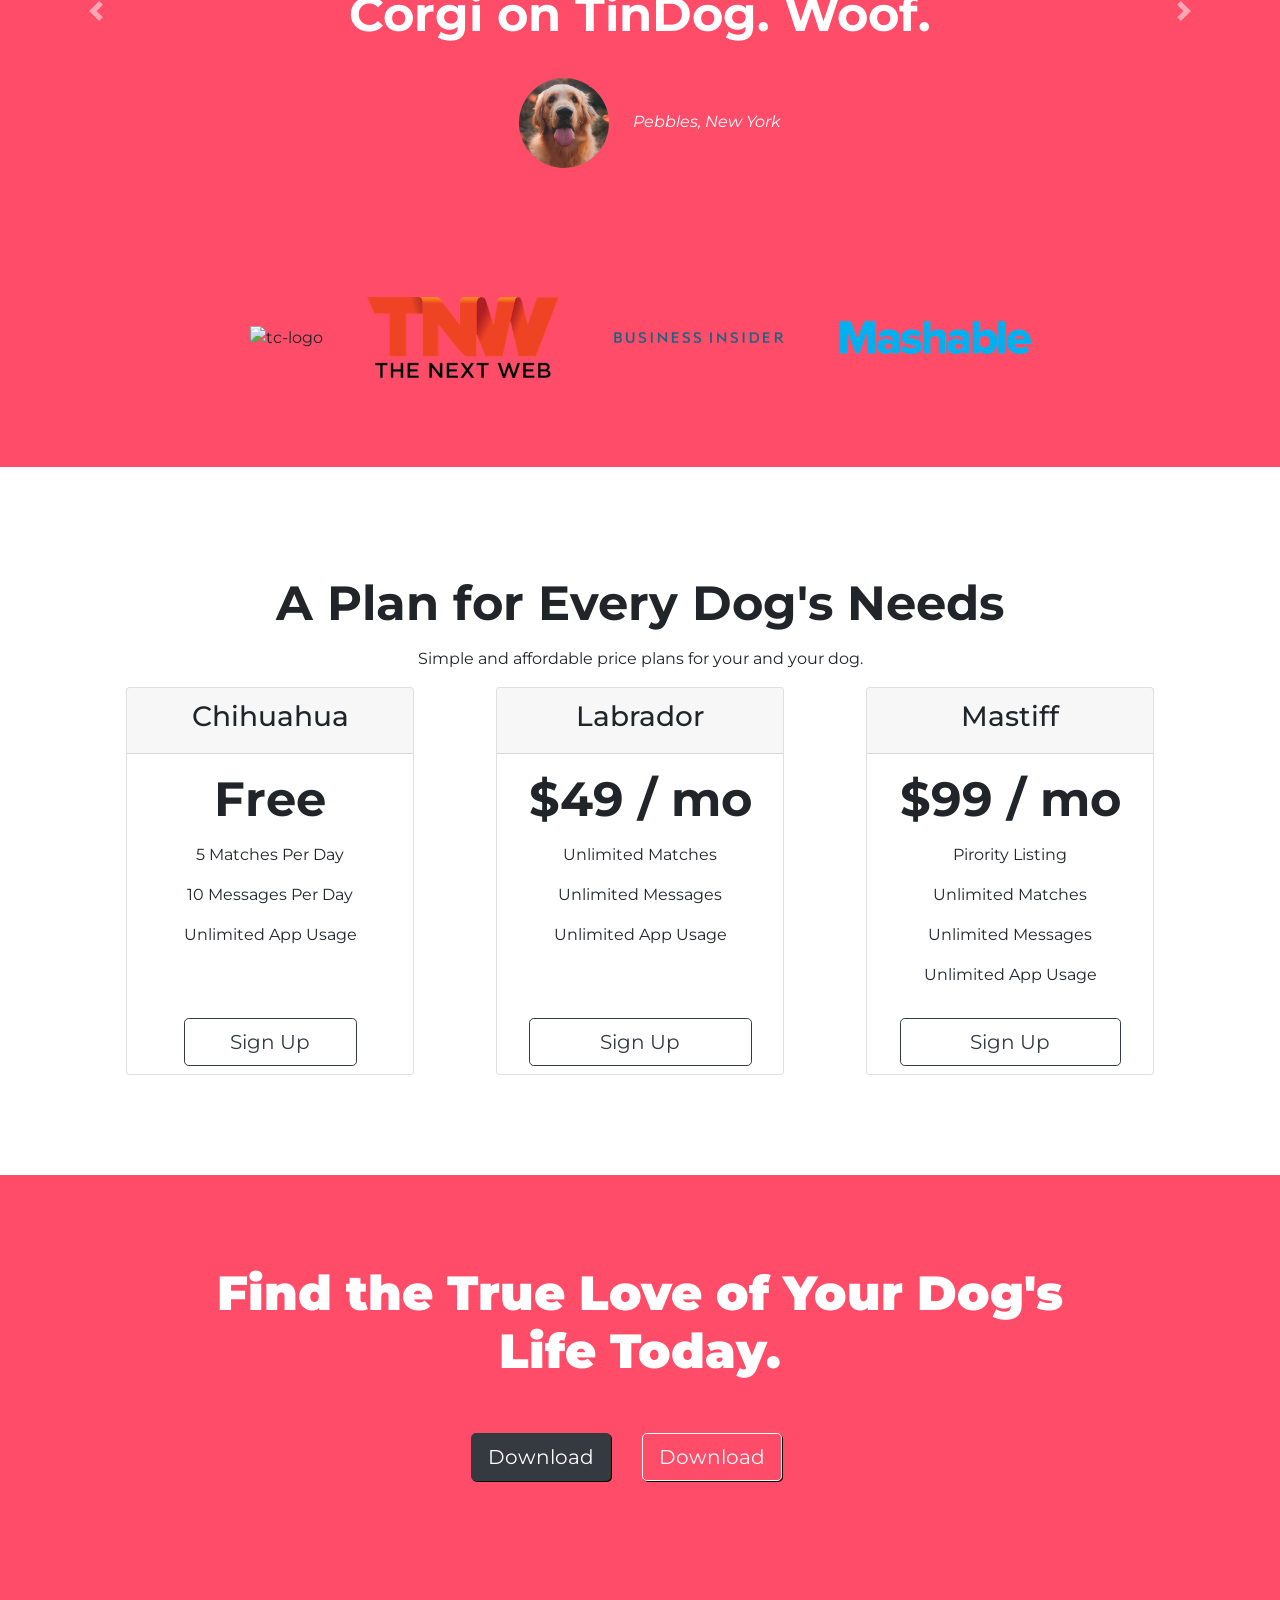
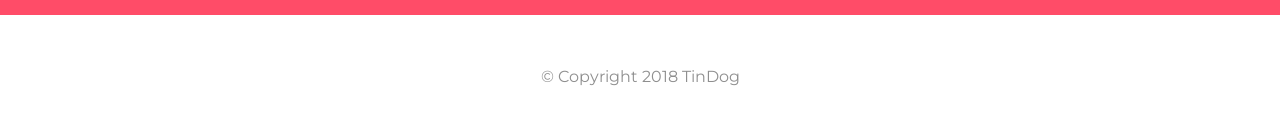
==== commit 107dd317: "updated" ====
--- a/Tindog/index.html
+++ b/Tindog/index.html
@@ -148,11 +148,13 @@
       <div class="card-header">
         <h3>Chihuahua</h3>
       </div>
-      <div class="card-body">
+      <div class="card-body pcb">
+        <div class="bodytext">
         <h2>Free</h2>
         <p>5 Matches Per Day</p>
         <p>10 Messages Per Day</p>
         <p>Unlimited App Usage</p>
+        </div>
         <button class="btn btn-block btn-lg btn-outline-dark " type="button">Sign Up</button>
       </div>
     </div></div>
@@ -162,11 +164,13 @@
       <div class="card-header">
         <h3>Labrador</h3>
       </div>
-      <div class="card-body">
+      <div class="card-body pcb">
+        <div class="bodytext">
         <h2>$49 / mo</h2>
         <p>Unlimited Matches</p>
         <p>Unlimited Messages</p>
         <p>Unlimited App Usage</p>
+        </div>
         <button class="btn btn-block btn-lg btn-outline-dark " type="button">Sign Up</button>    
       </div>
     </div></div>
@@ -177,12 +181,15 @@
       <div class="card-header">
         <h3>Mastiff</h3>
       </div>
-      <div class="card-body">
+      <div class="card-body pcb">
+        <div class="bodytext">
         <h2>$99 / mo</h2>
         <p>Pirority Listing</p>
         <p>Unlimited Matches</p>
         <p>Unlimited Messages</p>
         <p>Unlimited App Usage</p>
+        </div>  
+
         <button class="btn btn-block btn-lg btn-outline-dark " type="button">Sign Up</button>
       </div>
     </div></div>
--- a/Tindog/css/styles.css
+++ b/Tindog/css/styles.css
@@ -128,11 +128,23 @@
     text-align: center;
     padding:100px;
 }
-.pricing-column{
-    min-height: ;
+
+.pricing-coloumn{
+        margin: auto;
+}
+.card{
+    margin:auto;
+}
+#pricing .pcb{
+    margin: auto;
+    height: 20em;
     padding:3% 2% ;
+    display: flex;
+    flex-direction: column;
+    justify-content: space-between;
+}
 
-}
+
 
             /* CTA Section */
 #cta{
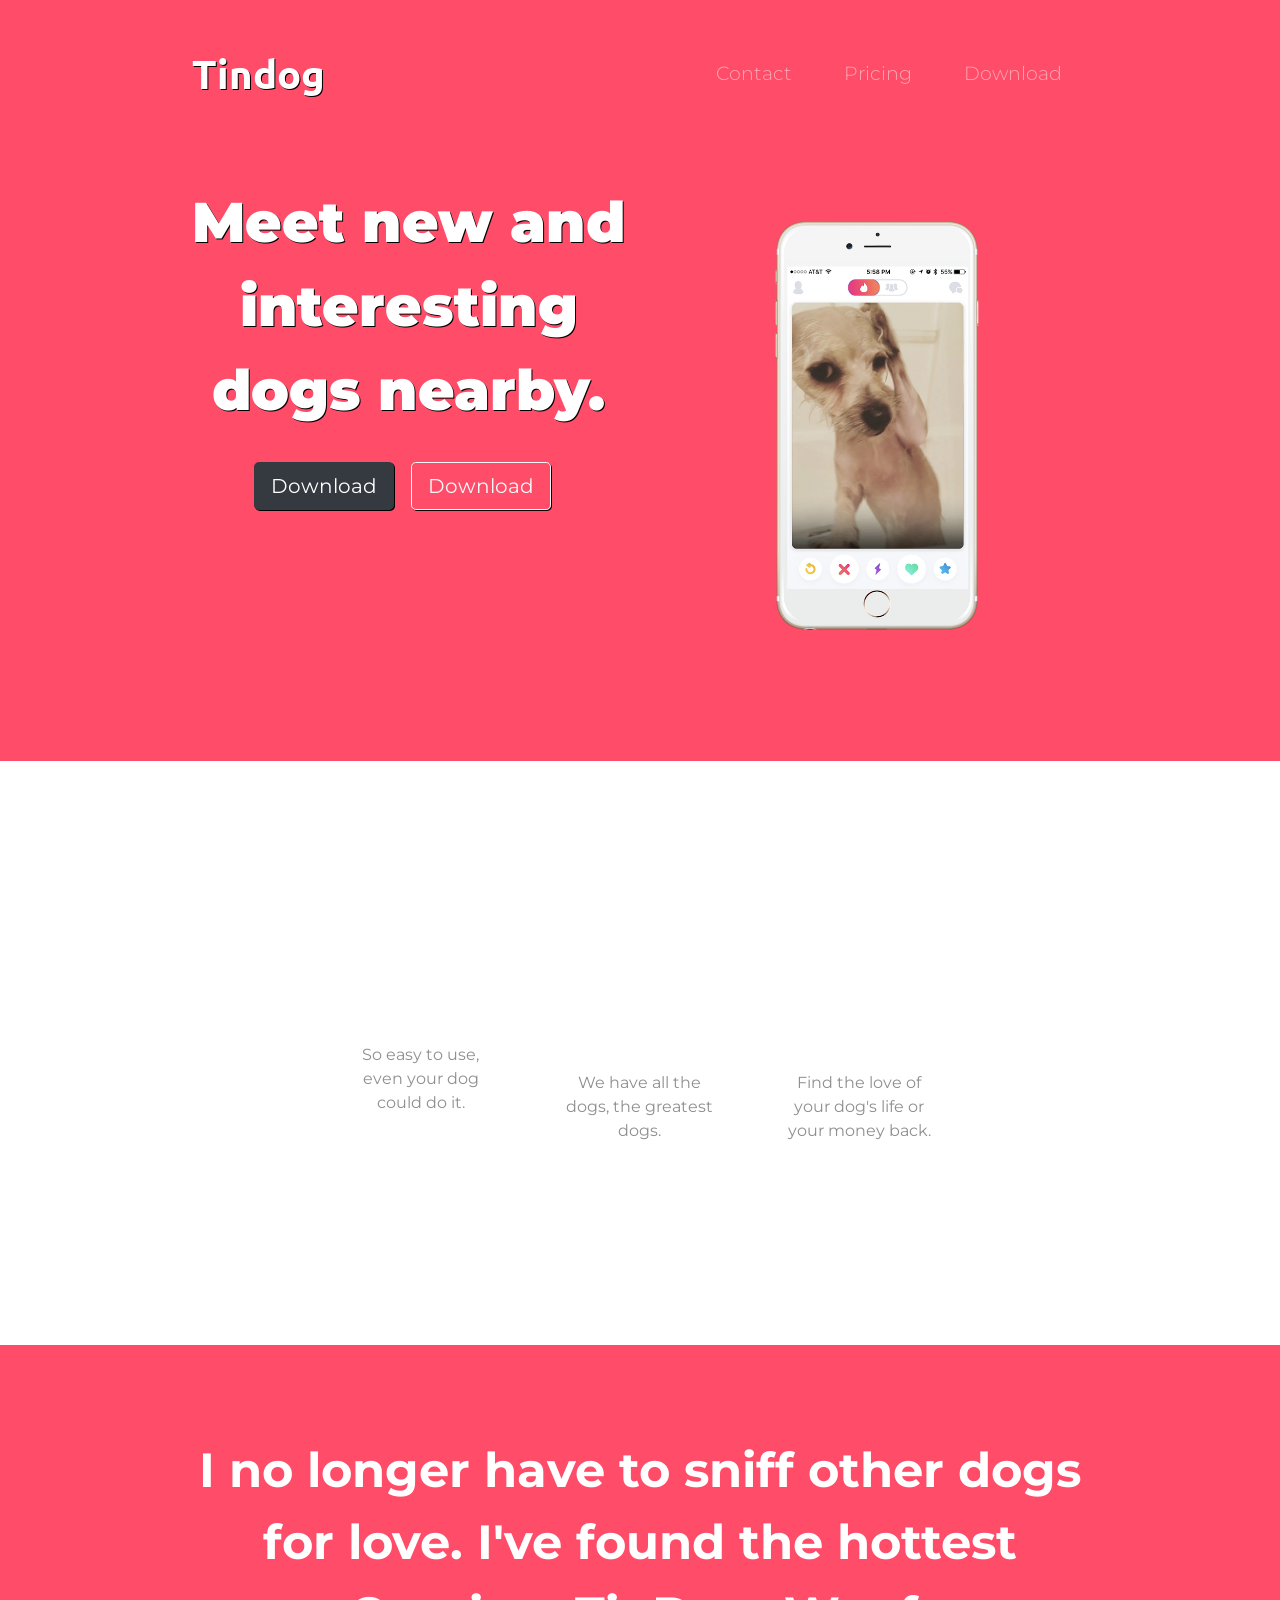
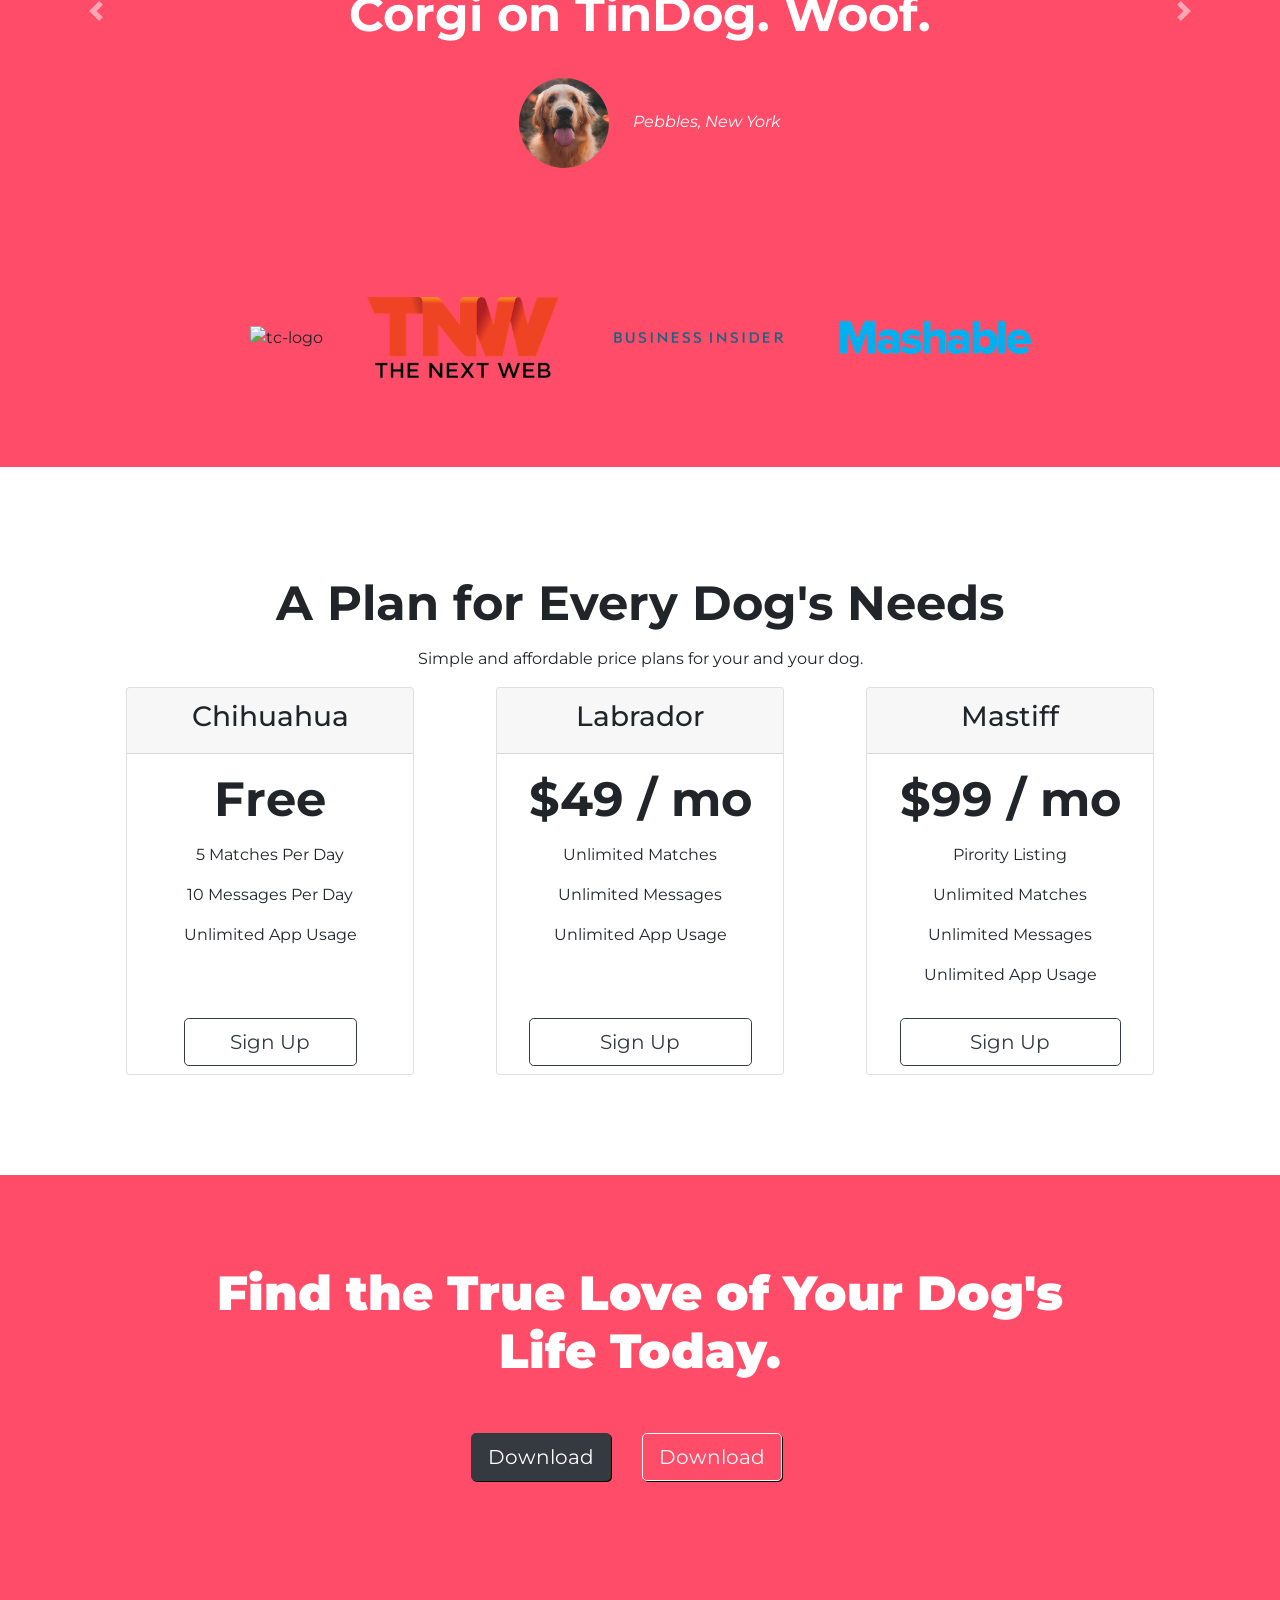
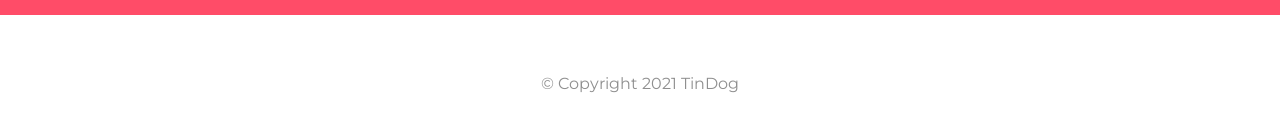
==== commit b5a38a04: "update" ====
--- a/Tindog/index.html
+++ b/Tindog/index.html
@@ -72,17 +72,17 @@
     <div class="container-fluid">
       <div class="row">
       <div class="featurebox col-lg-4"> 
-      <i class="fas fa-check-circle iconx"></i>
+      <i class="fas fa-check-circle icons"></i>
       <h3>Easy to use.</h3>
       <p>So easy to use, even your dog could do it.</p>
       </div>
       <div class="featurebox col-lg-4">
-        <i class="fas fa-bullseye iconx"></i>
+        <i class="fas fa-bullseye icons"></i>
       <h3>Elite Clientele</h3>
       <p>We have all the dogs, the greatest dogs.</p>
       </div>
       <div class="featurebox col-lg-4">
-      <i class="fas fa-heart iconx"></i>
+      <i class="fas fa-heart icons"></i>
       <h3>Guaranteed to work.</h3>
       <p>Find the love of your dog's life or your money back.</p>
       </div>
@@ -201,7 +201,7 @@
 
   <!-- Call to Action -->
 
-  <section id="cta">
+  <section id="calltoaction">
 
     <h3>Find the True Love of Your Dog's Life Today.</h3>
     <button class="btn btn-dark btn-lg download-btn" type="button"><i class="fab fa-apple"></i> Download</button>
@@ -218,7 +218,7 @@
     <i class="fab fa-twitter"></i>
     <i class="fab fa-instagram"></i>
     <i class="fas fa-envelope"></i>
-    <p>© Copyright 2018 TinDog</p>
+    <p>© Copyright 2021 TinDog</p>
 
   </footer>
 
--- a/Tindog/css/styles.css
+++ b/Tindog/css/styles.css
@@ -82,12 +82,12 @@
 .featurebox{
         padding: 5%;
 }
-.iconx{
+.icons{
     color: #efB172;
     font-size: 4rem;
     margin: 10%;
 }
-.iconx:hover{
+.icons:hover{
     color: #ff4c68;
 }
 
@@ -146,14 +146,14 @@
 
 
 
-            /* CTA Section */
-#cta{
+            /* calltoaction Section */
+#calltoaction{
     color: #fff;
     padding: 7% 15%;
     text-align: center;
     background-color: #ff4c68;
 }
-#cta h3{
+#calltoaction h3{
     font-family: "Montserrat";
     font-weight: 900;
     font-size: 3rem;
@@ -166,6 +166,9 @@
 }
 #footer i{
     padding: 4px;
+}
+#footer p{
+    margin: 7px;
 }
 
 
